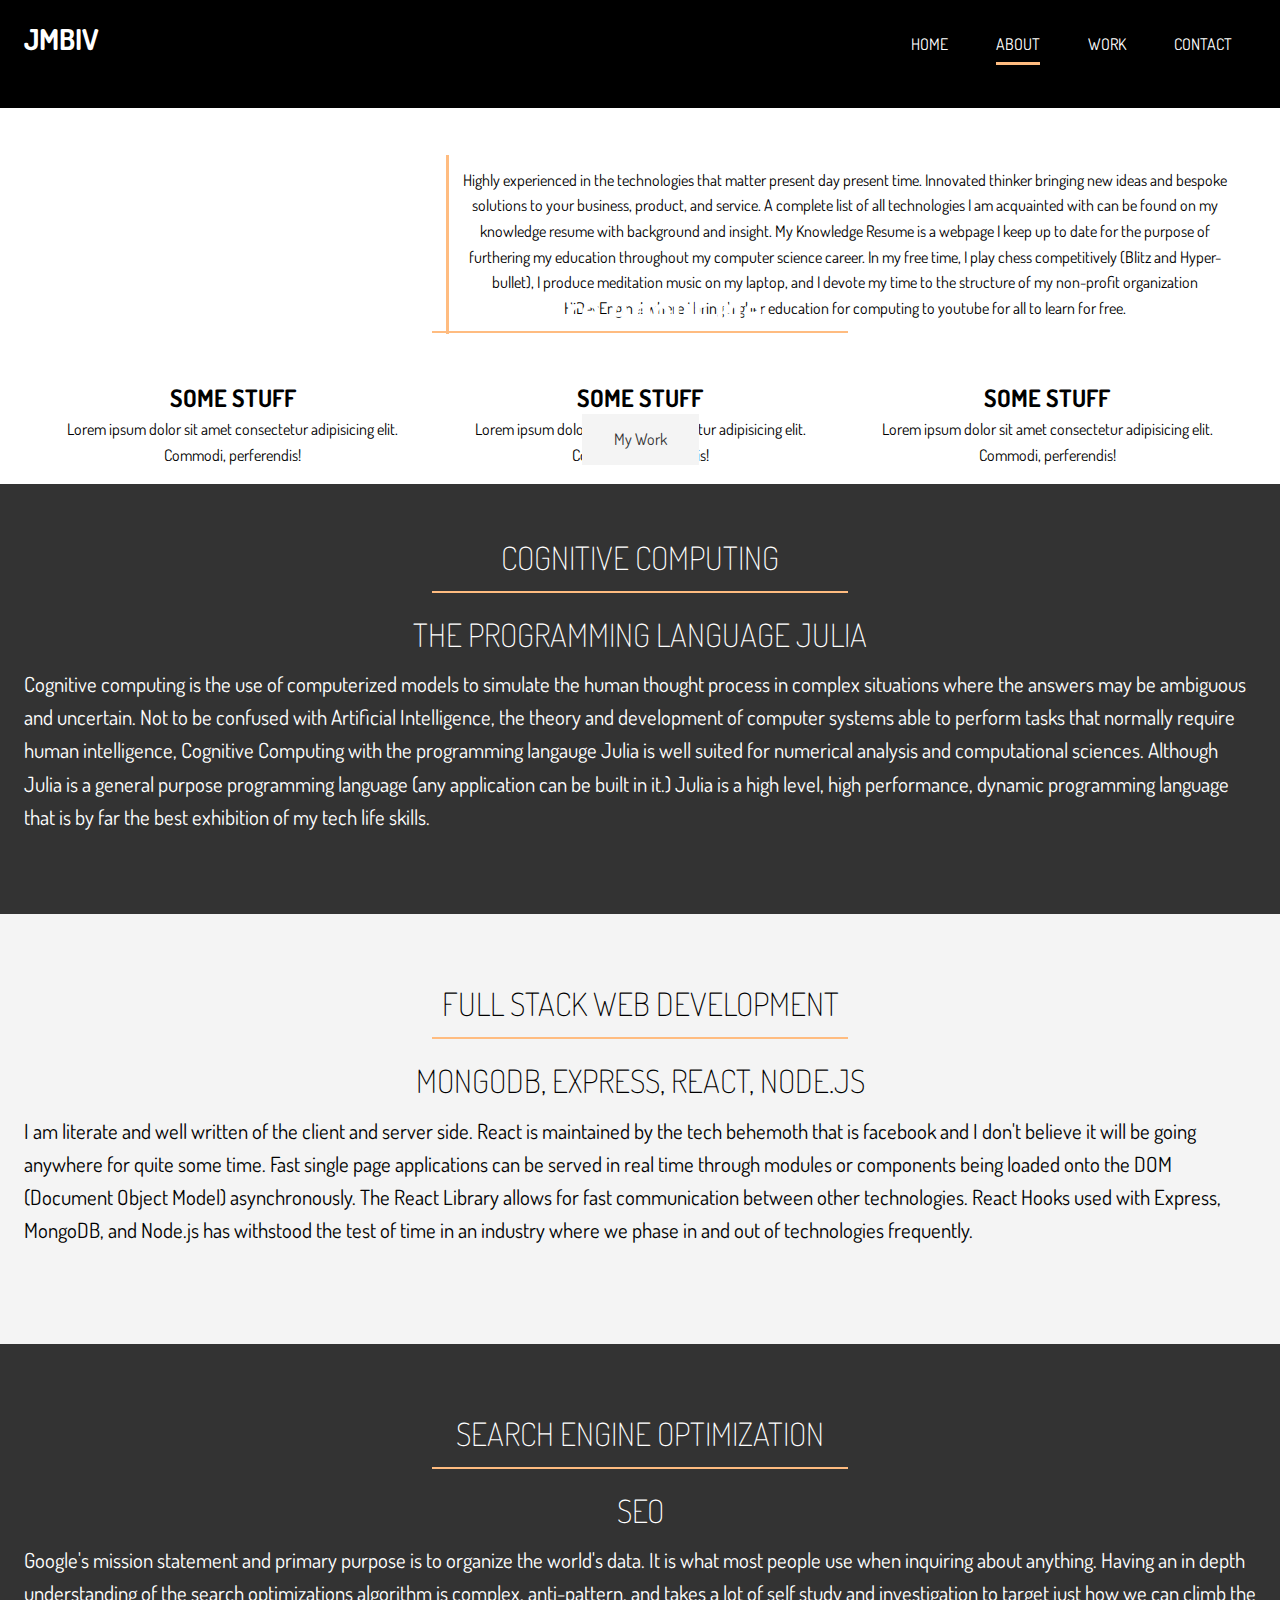
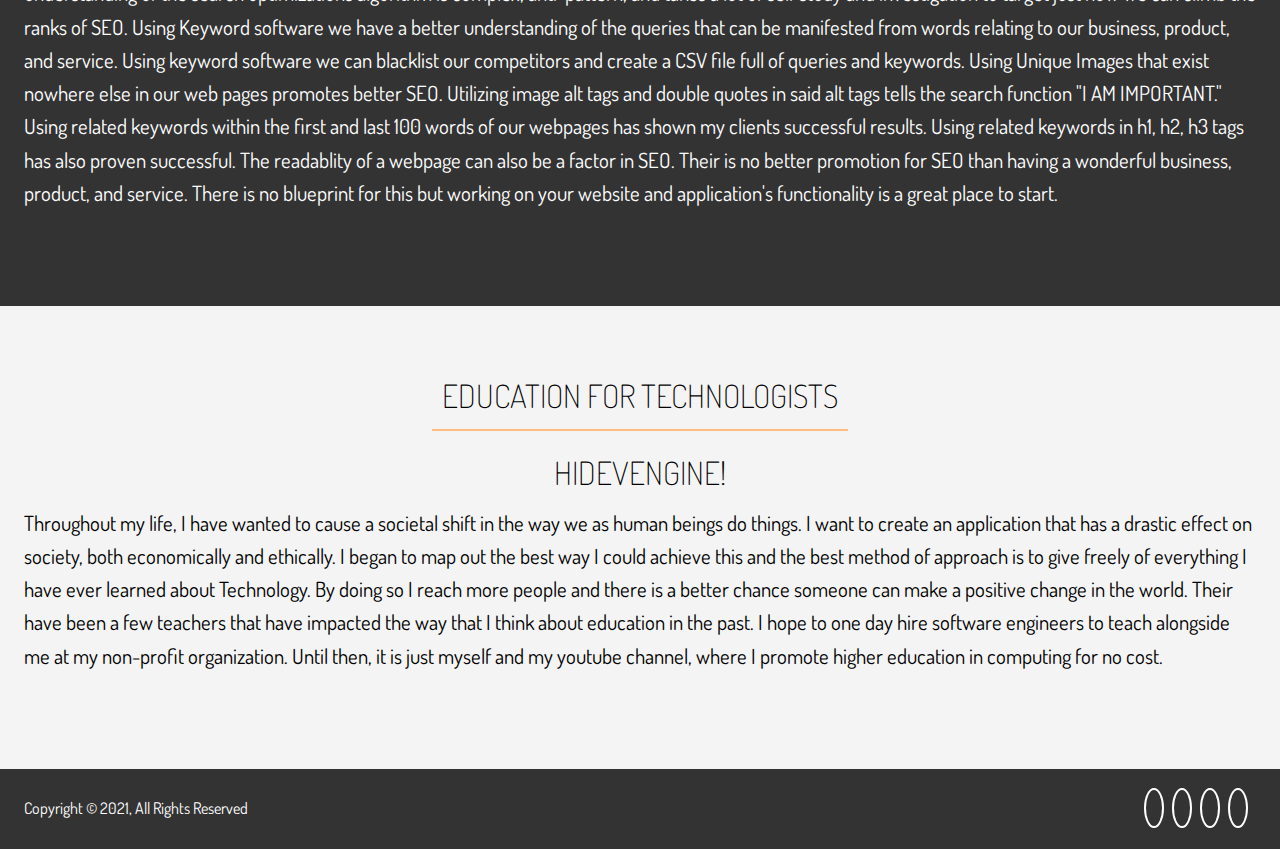
==== about.html @ 96aaffb4 "lot of files" ====
<!DOCTYPE html>
<html lang="en">
  <head>
    <meta charset="UTF-8" />
    <meta http-equiv="X-UA-Compatible" content="IE=edge" />
    <meta name="viewport" content="width=device-width, initial-scale=1.0" />
    <link
      rel="stylesheet"
      href="https://cdnjs.cloudflare.com/ajax/libs/font-awesome/5.15.3/css/all.min.css"
      integrity="sha512-iBBXm8fW90+nuLcSKlbmrPcLa0OT92xO1BIsZ+ywDWZCvqsWgccV3gFoRBv0z+8dLJgyAHIhR35VZc2oM/gI1w=="
      crossorigin="anonymous"
      referrerpolicy="no-referrer"
    />
    <link rel="preconnect" href="https://fonts.googleapis.com" />
    <link rel="preconnect" href="https://fonts.gstatic.com" crossorigin />
    <link
      href="https://fonts.googleapis.com/css2?family=Dosis&display=swap"
      rel="stylesheet"
    />
    <link rel="stylesheet" href="css/main.css" />
    <title>JMBIV | HiDevEngine!</title>
  </head>
  <body>
    <!-- Header -->
    <div id="about-js">
      <header id="header-home">
        <div class="container">
          <nav id="main-nav">
            <h1 class="logo"><i class="fab fa-slack"></i> JMBIV</h1>
            <ul>
              <li><a href="index.html">Home</a></li>
              <li><a href="about.html" class="current">About</a></li>
              <li><a href="work.html">Work</a></li>
              <li><a href="contact.html">Contact</a></li>
            </ul>
          </nav>
          <div class="header-content">
            <h1 class="header-name">More About Me</h1>
            <div class="bottom-line"></div>
            <p class="lead">
              Devout technologist with 5+ years of experience practicing digital
              operations.
            </p>
            <a href="work.html" class="btn-light">My Work</a>
          </div>
        </div>
      </header>
    </div>

    <!-- Section A: writing plus first row -->

    <section id="home-a" class="text-center pt my-t">
      <div class="container">
        <div class="about">
          <img
            clas="bio-image"
            src="https://avatars.githubusercontent.com/u/45986534?v=4"
            alt=""
          />
          <p class="bio">
            Highly experienced in the technologies that matter present day
            present time. Innovated thinker bringing new ideas and bespoke
            solutions to your business, product, and service. A complete list of
            all technologies I am acquainted with can be found on my knowledge
            resume with background and insight. My Knowledge Resume is a webpage
            I keep up to date for the purpose of furthering my education
            throughout my computer science career. In my free time, I play chess
            competitively (Blitz and Hyper-bullet), I produce meditation music
            on my laptop, and I devote my time to the structure of my non-profit
            organization HiDevEngine! where I bring higher education for
            computing to youtube for all to learn for free.
          </p>
          <div class="section-1">
            <i class="fas fa-award fa-2x"></i>
            <h2>Some stuff</h2>
            <p>
              Lorem ipsum dolor sit amet consectetur adipisicing elit. Commodi,
              perferendis!
            </p>
          </div>
          <div class="section-2">
            <i class="fas fa-award fa-2x"></i>
            <h2>Some stuff</h2>
            <p>
              Lorem ipsum dolor sit amet consectetur adipisicing elit. Commodi,
              perferendis!
            </p>
          </div>
          <div class="section-3">
            <i class="fas fa-award fa-2x"></i>
            <h2>Some stuff</h2>
            <p>
              Lorem ipsum dolor sit amet consectetur adipisicing elit. Commodi,
              perferendis!
            </p>
          </div>
        </div>
      </div>
    </section>

    <!-- Section B: progress bar -->

    <section id="about-b" class="bg-dark py-3">
      <div class="container">
        <h2 class="section-title">Cognitive Computing</h2>
        <div class="bottom-line"></div>
        <h2 class="section-title">The Programming Language Julia</h2>
        <p class="lead">
          Cognitive computing is the use of computerized models to simulate the
          human thought process in complex situations where the answers may be
          ambiguous and uncertain. Not to be confused with Artificial
          Intelligence, the theory and development of computer systems able to
          perform tasks that normally require human intelligence, Cognitive
          Computing with the programming langauge Julia is well suited for
          numerical analysis and computational sciences. Although Julia is a
          general purpose programming language (any application can be built in
          it.) Julia is a high level, high performance, dynamic programming
          language that is by far the best exhibition of my tech life skills.
        </p>
      </div>
    </section>

    <!-- section c -->
    <section id="about-c" class="bg-light py-4">
      <div class="container">
        <h2 class="section-title">Full Stack Web Development</h2>
        <div class="bottom-line"></div>
        <h2 class="section-title">MongoDB, Express, React, Node.js</h2>
        <p class="lead">
          I am literate and well written of the client and server side. React is
          maintained by the tech behemoth that is facebook and I don't believe
          it will be going anywhere for quite some time. Fast single page
          applications can be served in real time through modules or components
          being loaded onto the DOM (Document Object Model) asynchronously. The
          React Library allows for fast communication between other
          technologies. React Hooks used with Express, MongoDB, and Node.js has
          withstood the test of time in an industry where we phase in and out of
          technologies frequently.
        </p>
      </div>
    </section>

    <section id="about-d" class="bg-dark py-4">
      <div class="container">
        <h2 class="section-title">Search Engine Optimization</h2>
        <div class="bottom-line"></div>
        <h2 class="section-title">SEO</h2>
        <p class="lead">
          Google's mission statement and primary purpose is to organize the
          world's data. It is what most people use when inquiring about
          anything. Having an in depth understanding of the search optimizations
          algorithm is complex, anti-pattern, and takes a lot of self study and
          investigation to target just how we can climb the ranks of SEO. Using
          Keyword software we have a better understanding of the queries that
          can be manifested from words relating to our business, product, and
          service. Using keyword software we can blacklist our competitors and
          create a CSV file full of queries and keywords. Using Unique Images
          that exist nowhere else in our web pages promotes better SEO.
          Utilizing image alt tags and double quotes in said alt tags tells the
          search function "I AM IMPORTANT." Using related keywords within the
          first and last 100 words of our webpages has shown my clients
          successful results. Using related keywords in h1, h2, h3 tags has also
          proven successful. The readablity of a webpage can also be a factor in
          SEO. Their is no better promotion for SEO than having a wonderful
          business, product, and service. There is no blueprint for this but
          working on your website and application's functionality is a great
          place to start.
        </p>
      </div>
    </section>

    <section id="about-d" class="bg-light py-4">
      <div class="container">
        <h2 class="section-title">Education for Technologists</h2>
        <div class="bottom-line"></div>
        <h2 class="section-title">HiDevEngine!</h2>
        <p class="lead">
          Throughout my life, I have wanted to cause a societal shift in the way
          we as human beings do things. I want to create an application that has
          a drastic effect on society, both economically and ethically. I began
          to map out the best way I could achieve this and the best method of
          approach is to give freely of everything I have ever learned about
          Technology. By doing so I reach more people and there is a better
          chance someone can make a positive change in the world. Their have
          been a few teachers that have impacted the way that I think about
          education in the past. I hope to one day hire software engineers to
          teach alongside me at my non-profit organization. Until then, it is
          just myself and my youtube channel, where I promote higher education
          in computing for no cost.
        </p>
      </div>
    </section>

    <footer id="main-footer">
      <div class="footer-content container">
        <p>Copyright &copy; 2021, All Rights Reserved</p>
        <div class="social">
          <i class="fab fa-twitter"></i>
          <i class="fab fa-youtube"></i>
          <i class="fab fa-linkedin"></i>
          <i class="fab fa-github"></i>
        </div>
      </div>
    </footer>

    <script src="https://cdn.jsdelivr.net/npm/particles.js@2.0.0/particles.min.js"></script>
    <script>
      particlesJS.load("about-js", "about.json", function () {
        console.log("about.json loading...");
      });
    </script>
  </body>
</html>
---- css/main.css ----
.container {
  max-width: 1280px;
  padding: 0 1.5rem;
  margin: auto;
  overflow: hidden;
}

.btn-main,
.btn-light,
.btn-dark {
  display: inline-block;
  padding: 0.8rem 2rem;
  transition: all 0.5s;
  border: none;
  cursor: pointer;
}

.btn-main {
  color: #333;
  background-color: #ffbc80;
}

.btn-light {
  color: #333;
  background-color: #f4f4f4;
}

.btn-dark {
  color: #f4f4f4;
  background-color: #333;
}

button[class^="btn-"]:hover,
a[class^="btn-"]:hover,
input[class^="btn-"]:hover {
  background: #ffbc80;
}

.lead {
  font-size: 1.3rem;
  margin-bottom: 2rem;
}

.text-center {
  text-align: center;
}

.py-1 {
  padding: 1rem 0;
}

.py-2 {
  padding: 2rem 0;
}

.py-3 {
  padding: 3rem 0;
}

.py-4 {
  padding: 4rem 0;
}

.py-pt {
  padding-top: 2rem;
}

.py-pb {
  padding-bottom: 2rem;
}

.my-1 {
  margin: 1rem 0;
}

.my-2 {
  margin: 2rem 0;
}

.my-3 {
  margin: 3rem 0;
}

.my-4 {
  margin: 4rem 0;
}

.my-t {
  margin-top: 2rem;
}

.my-b {
  margin-bottom: 2rem;
}

.bottom-line {
  height: 2px;
  width: 26rem;
  background: #ffbc80;
  display: block;
  margin: 0 auto 1rem auto;
}

.section-title {
  font-size: 2rem;
  display: block;
  padding-bottom: 0.5rem;
  text-align: center;
  font-weight: 100;
  text-transform: uppercase;
}

.bg-main {
  background: #ffbc80;
  color: #000;
}

.bg-dark {
  background: #333;
  color: #fff;
}

.bg-light {
  background: #f4f4f4;
  color: #000;
}

.bg-medium {
  background: #ccc;
  color: #000;
}

#home-a .about {
  display: grid;
  grid-template-areas: "bioimage bio bio" "aw1 aw2 aw3";
  grid-gap: 1.2rem;
  padding: 15px;
}

#home-a .bio-image {
  grid-area: bioimage;
}

#home-a .bio {
  grid-area: bio;
  border-left: 3px solid #ffbc80;
  padding: 0.8rem;
}

#home-a .section-1 {
  grid-area: aw1;
}

#home-a .section-2 {
  grid-area: aw2;
}

#home-a .section-3 {
  grid-area: aw3;
}

#home-a .section-1 .fas,
#home-a .section-2 .fas,
#home-a .section-3 .fas {
  color: #ffbc80;
  margin: 1rem;
}

#home-a .specials {
  margin-top: 3rem;
  display: grid;
  grid-gap: 1rem;
  grid-template-columns: repeat(8, 1fr);
}

#home-a img {
  padding-top: 8px;
}

#home-b .stats {
  display: grid;
  grid-template-columns: repeat(3, 1fr);
}
#home-b .stats li {
  line-height: 2;
}
#home-b .stats li.stats-title {
  font-size: 1.5rem;
}
#home-b .stats li.stats-number {
  font-size: 2rem;
  font-weight: bold;
}
#home-b .stats div {
  padding: 3rem 0;
}
#home-b .stats div:nth-child(odd) {
  background: #f4f4f4;
}
#home-b .stats div:nth-child(even) {
  background: #f4f4f4;
}

#home-c .process {
  display: grid;
  grid-template-columns: repeat(4, 1fr);
  grid-gap: 1.5rem;
  text-align: center;
}
#home-c .process-step {
  position: absolute;
  top: 0;
  right: 0;
  font-size: 28px;
  background: #ffbc80;
  border-radius: 50%;
  height: 15px;
  width: 15px;
  line-height: 15px;
  padding: 1rem;
  transition: all 1s;
}
#home-c .process-icon {
  border-radius: 50%;
  background: #333;
  color: #fff;
  padding: 2rem;
  width: 70px;
  height: 70px;
  line-height: 70px;
  text-align: center;
  position: relative;
  transition: all 1s;
}
#home-c .process-icon:hover {
  background: #ffbc80;
  width: 90px;
  height: 90px;
  line-height: 90px;
}
#home-c .process-icon:hover .process-step {
  background: #333;
}

#main-footer {
  background: #333;
  color: #fff;
  height: 5rem;
}
#main-footer .footer-content {
  display: flex;
  justify-content: space-between;
  height: 5rem;
  align-items: center;
}
#main-footer .footer-content .social .fab {
  margin-right: 0.5rem;
  border: 2px #fff solid;
  border-radius: 50%;
  height: 20px;
  width: 20px;
  line-height: 20px;
  text-align: center;
  padding: 0.5rem;
}
#main-footer .footer-content .social .fab:hover {
  background: #ffbc80;
}

* {
  margin: 0;
  padding: 0;
}

body {
  font-family: "dosis", sans-serif;
  line-height: 1.6;
  background: #fff;
}

a {
  text-decoration: none;
  color: #333;
}

ul {
  list-style: none;
}

h2,
h3,
h4 {
  text-transform: uppercase;
}

img {
  width: 100%;
}

#main-nav .logo span {
  width: 70px;
  height: 70px;
  color: #fff;
  text-transform: uppercase;
  padding: 1rem;
}

#main-nav {
  display: flex;
  justify-content: space-between;
  padding-top: 1rem;
}
#main-nav ul {
  display: flex;
}
#main-nav li {
  padding: 1rem 1.5rem;
}
#main-nav a {
  text-decoration: none;
  color: #fff;
  text-transform: uppercase;
  border-bottom: 3px transparent solid;
  padding-bottom: 0.5rem;
  transition: border-color 0.5s;
}
#main-nav a:hover {
  border-color: #ccc;
}
#main-nav a.current {
  border-color: #ffbc80;
}

#particles-js {
  background-color: #000000;
}

#about-js {
  background: #000;
}

#about-js {
  width: 100%;
  height: 100%;
  z-index: 1;
}

#header-home {
  height: 12vh;
  color: #fff;
  position: relative;
}
#header-home .header-content {
  text-align: center;
  padding-top: 17%;
}
#header-home .header-name {
  font-size: 2.5rem;
  line-height: 1.2;
}
#header-home h1 {
  font-size: 1.8rem;
}

#header-inner {
  height: 12vh;
  color: #fff;
  position: relative;
}

@media (max-width: 550px) {
  #main-nav ul li {
    padding: 1rem;
  }
  #main-nav ul li {
    justify-content: center;
  }
  #particles-js,
  #about-js {
    padding-bottom: 10%;
  }
  #home-a .specials {
    grid-template-columns: repeat(4, 1fr);
  }
  .bottom-line {
    width: 100%;
  }
}

@media (max-width: 768px) {
  #home-a .specials {
    grid-template-columns: repeat(4, 1fr);
  }
  #home-c .process {
    grid-template-columns: repeat(1, 1fr);
  }
  #home-b .stats {
    grid-template-columns: repeat(1, 1fr);
  }
  #home-a .about {
    display: grid;
    grid-template-areas: "bioimage" "bio" "aw1" "aw2" "aw3";
    grid-gap: 1.2rem;
    padding: 15px;
  }
  #about-b .container > p.lead,
  #about-c .container > p.lead,
  #about-d .container > p.lead {
    text-align: center;
  }
  #particles-js,
  #about-js {
    padding-bottom: 17%;
  }
}

@media (max-width: 375px) {
  #home-a .specials {
    grid-template-columns: repeat(2, 1fr);
    padding: 10px;
    margin-top: 0;
  }
  #particles-js,
  #about-js {
    padding-bottom: 17%;
  }
  #home-a .about {
    display: grid;
    grid-template-areas: "bioimage" "bio" "aw1" "aw2" "aw3";
    grid-gap: 1.2rem;
    padding: 15px;
  }
  #home-c .process {
    grid-template-columns: repeat(1, 1fr);
  }
}

@media (max-width: 414px) {
  #header-home .header-name {
    font-size: 2.3rem;
  }
  #home-c .process {
    grid-template-columns: repeat(1, 1fr);
  }
  #main-footer .footer-content.container {
    padding: 0 0.5rem;
  }
  #particles-js,
  #about-js {
    padding-bottom: 22%;
  }
  #home-a .about {
    display: grid;
    grid-template-areas: "bioimage" "bio" "aw1" "aw2" "aw3";
    grid-gap: 1.2rem;
    padding: 15px;
  }
  #about-b .container > p.lead,
  #about-c .container > p.lead,
  #about-d .container > p.lead {
    text-align: center;
  }
}

.items {
  display: grid;
  grid-template-columns: repeat(3, 1fr);
  grid-gap: 0.1rem;
  box-shadow: 0 5px 10px 0 rgba(0, 0, 0, 0.3);
}

.item {
  position: relative;
  background: #ffbc80;
  overflow: hidden;
}
.item:after {
  content: "";
  position: absolute;
  display: block;
  background: inherit;
  opacity: 0.9;
  top: 0;
  left: 0;
  width: 100%;
  height: 100%;
  transform: scale(2) translateX(-75%) translateY(-75%) rotate(-28deg);
  transition: transform 3s cubic-bezier(0.2, 1, 0.3, 1);
}
.item:hover::after {
  transform: scale(2) translateX(0) translateY(0) rotate(-28deg);
}
.item:hover .item-image {
  transform: scale(1.1);
}
.item:hover .item-text {
  opacity: 1;
  transform: translateY(0);
}
.item-image {
  height: auto;
  display: block;
  transform: translateZ(0);
  transition: transform 750ms cubic-bezier(0.2, 1, 0.3, 1);
}
.item-image:before {
  content: "";
  display: block;
  padding-top: 75%;
  overflow: hidden;
}
.item-image img {
  position: absolute;
  top: 0;
  left: 0;
  width: 100%;
  height: auto;
  line-height: 0;
}
.item-text {
  position: absolute;
  top: 0;
  left: 0;
  bottom: 0;
  right: 0;
  opacity: 0;
  text-align: center;
  z-index: 1;
  color: white;
  transform: translateY(-20%);
  transition: opacity 500ms cubic-bezier(0.2, 1, 0.3, 1),
    transform 500ms cubic-bezier(0.2, 1, 0.3, 1);
  transition-delay: 300ms;
}
.item-text-wrap {
  position: absolute;
  width: 100%;
  top: 50%;
  transform: translateY(-50%);
}
.item-text-title {
  font-size: 2rem;
  padding: 0 1rem;
  margin: 5px 0 0 0;
}
.item-text-category {
  text-transform: uppercase;
  font-size: 1.2rem;
  opacity: 0.7;
  margin: 0;
}

#contact-a .text-fields {
  display: grid;
  grid-template-areas: "name email" "subject phone" "message message";
  grid-gap: 1.2rem;
  margin-bottom: 1.2rem;
}
#contact-a .text-fields .name-input {
  grid-area: name;
}
#contact-a .text-fields .subject-input {
  grid-area: subject;
}
#contact-a .text-fields .email-input {
  grid-area: email;
}
#contact-a .text-fields .phone-input {
  grid-area: phone;
}
#contact-a .text-fields .message-input {
  grid-area: message;
  height: 100px;
}
#contact-a .text-fields .text-input {
  padding: 0.5rem 1rem;
}

#contact-a button[type="submit"] {
  width: 50%;
}

#contact-b .contact-info {
  display: grid;
  grid-template-columns: repeat(3, 1fr);
  text-align: center;
}

#contact-c h1 {
  text-align: center;
  font-size: 2rem;
}

@media (max-width: 800px) {
  #main-footer {
    height: 7rem;
  }
  #main-footer .footer-content {
    flex-direction: column;
    padding: 1rem;
    height: 5rem;
  }
}

@media (max-width: 500px) {
  #main-nav {
    flex-direction: column;
    align-items: center;
  }
  #main-nav li {
    padding: 1rem;
  }
  #header-home {
    height: 10rem;
    border-bottom: 3px solid #ffbc80;
  }
  #header-inner {
    height: 10rem;
  }
  .items {
    grid-template-columns: repeat(1, 1fr);
  }
  #main-footer {
    height: 7rem;
  }
  #main-footer .footer-content {
    flex-direction: column;
    padding: 1rem;
    height: 5rem;
  }
  #contact-a .text-fields {
    grid-template-areas: "name" "subject" "email" "phone" "message";
  }
  #contact-b .contact-info {
    grid-template-columns: repeat(1, 1fr);
  }
  #contact-b div {
    margin-bottom: 1rem;
    padding-bottom: 1rem;
    border-bottom: 1px #555 solid;
  }
  #contact-b div:last-child {
    border: none;
    margin-bottom: 0;
    padding-bottom: 0;
  }
  #contact-c h1 {
    font-size: 1.7rem;
  }
}

@media (max-width: 375px) {
  #main-nav {
    flex-direction: column;
    align-items: center;
  }
  #main-nav li {
    padding: 1rem;
  }
  #header-home {
    height: 10rem;
    border-bottom: 3px solid #ffbc80;
  }
  #header-inner {
    height: 10rem;
  }
  #home-a .specials div {
    border-bottom: 1px #f4f4f4 solid;
    padding-bottom: 1rem;
  }
  #home-a .specials div:last-child {
    border: none;
    padding-bottom: 0;
  }
  #main-footer {
    height: 7rem;
  }
  #main-footer .footer-content {
    flex-direction: column;
    padding: 1rem;
    height: 5rem;
  }
}
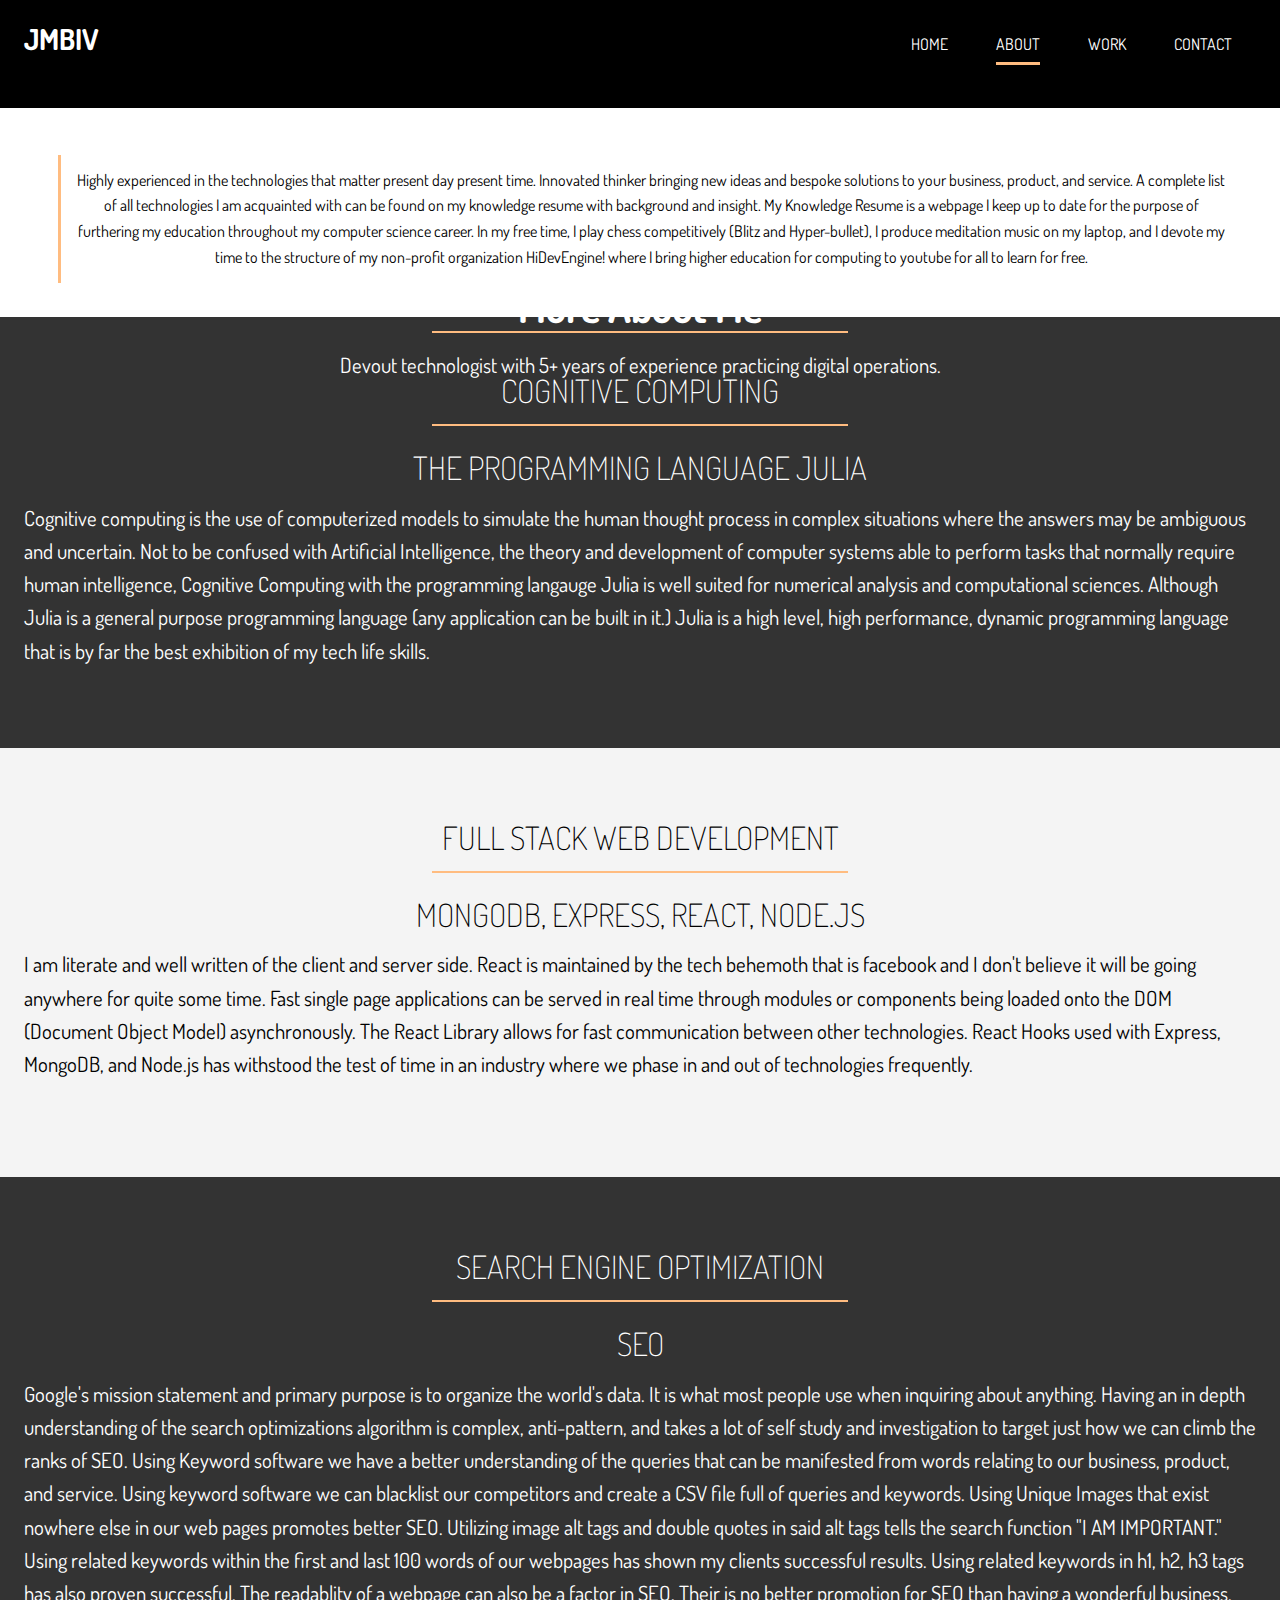
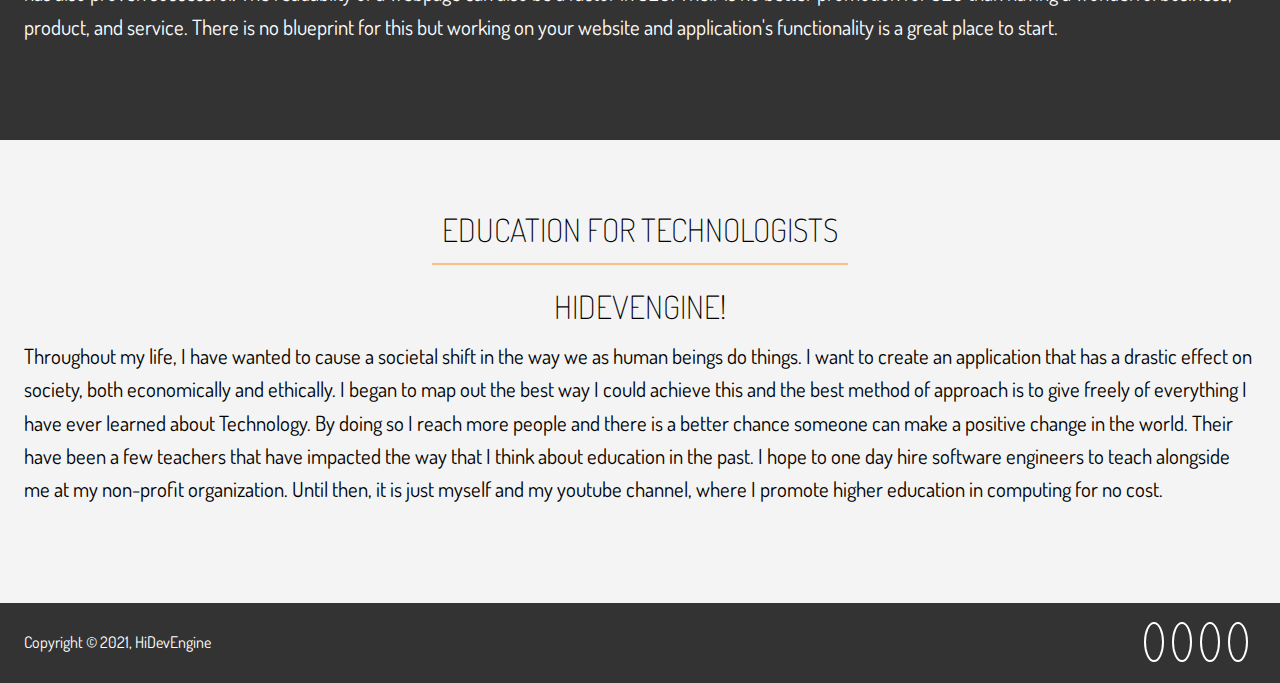
==== commit 31bede15: "production push" ====
--- a/about.html
+++ b/about.html
@@ -4,6 +4,8 @@
     <meta charset="UTF-8" />
     <meta http-equiv="X-UA-Compatible" content="IE=edge" />
     <meta name="viewport" content="width=device-width, initial-scale=1.0" />
+    <link rel="shortcut icon" type="image/x-icon" href="/favicon.ico" />
+
     <link
       rel="stylesheet"
       href="https://cdnjs.cloudflare.com/ajax/libs/font-awesome/5.15.3/css/all.min.css"
@@ -41,7 +43,6 @@
               Devout technologist with 5+ years of experience practicing digital
               operations.
             </p>
-            <a href="work.html" class="btn-light">My Work</a>
           </div>
         </div>
       </header>
@@ -70,30 +71,22 @@
             organization HiDevEngine! where I bring higher education for
             computing to youtube for all to learn for free.
           </p>
-          <div class="section-1">
-            <i class="fas fa-award fa-2x"></i>
-            <h2>Some stuff</h2>
-            <p>
-              Lorem ipsum dolor sit amet consectetur adipisicing elit. Commodi,
-              perferendis!
-            </p>
+          <!-- <div class="section-1">
+            <i class="fas fa-chess-queen fa-2x"></i>
+            <h2>FIDE Rating</h2>
+            <h3>1250</h3>
           </div>
           <div class="section-2">
-            <i class="fas fa-award fa-2x"></i>
-            <h2>Some stuff</h2>
-            <p>
-              Lorem ipsum dolor sit amet consectetur adipisicing elit. Commodi,
-              perferendis!
-            </p>
+            <i class="fas fa-chess fa-2x"></i>
+            <h2>Lichess Rating</h2>
+                        <h3>1350</h2>
+
           </div>
           <div class="section-3">
-            <i class="fas fa-award fa-2x"></i>
-            <h2>Some stuff</h2>
-            <p>
-              Lorem ipsum dolor sit amet consectetur adipisicing elit. Commodi,
-              perferendis!
-            </p>
-          </div>
+            <i class="fas fa-chess-king fa-2x"></i>
+            <h2>Chess.com Rating</h2>
+            <h3>1275</h3>
+          </div> -->
         </div>
       </div>
     </section>
@@ -193,21 +186,34 @@
 
     <footer id="main-footer">
       <div class="footer-content container">
-        <p>Copyright &copy; 2021, All Rights Reserved</p>
+        <p>Copyright &copy; 2021, HiDevEngine <i class="fas fa-heart"></i></p>
         <div class="social">
-          <i class="fab fa-twitter"></i>
-          <i class="fab fa-youtube"></i>
-          <i class="fab fa-linkedin"></i>
-          <i class="fab fa-github"></i>
+          <a href="https://twitter.com/hidevengine" target="_blank">
+            <i class="fab fa-twitter"></i>
+          </a>
+          <a
+            href="https://www.youtube.com/channel/UCmxGTeuQ889sgXfZ1uy3zVQ"
+            target="_blank"
+          >
+            <i class="fab fa-youtube"></i>
+          </a>
+          <a
+            href="https://www.linkedin.com/in/john-broaddus-bb869b178/"
+            target="_blank"
+            ><i class="fab fa-linkedin"></i>
+          </a>
+          <a href="https://github.com/johnbroaddusivccv" target="_blank">
+            <i class="fab fa-github"></i>
+          </a>
         </div>
       </div>
     </footer>
 
     <script src="https://cdn.jsdelivr.net/npm/particles.js@2.0.0/particles.min.js"></script>
     <script>
-      particlesJS.load("about-js", "about.json", function () {
-        console.log("about.json loading...");
-      });
+      particlesJS.load('about-js', 'about.json', function () {
+        console.log('about.json loading...')
+      })
     </script>
   </body>
 </html>
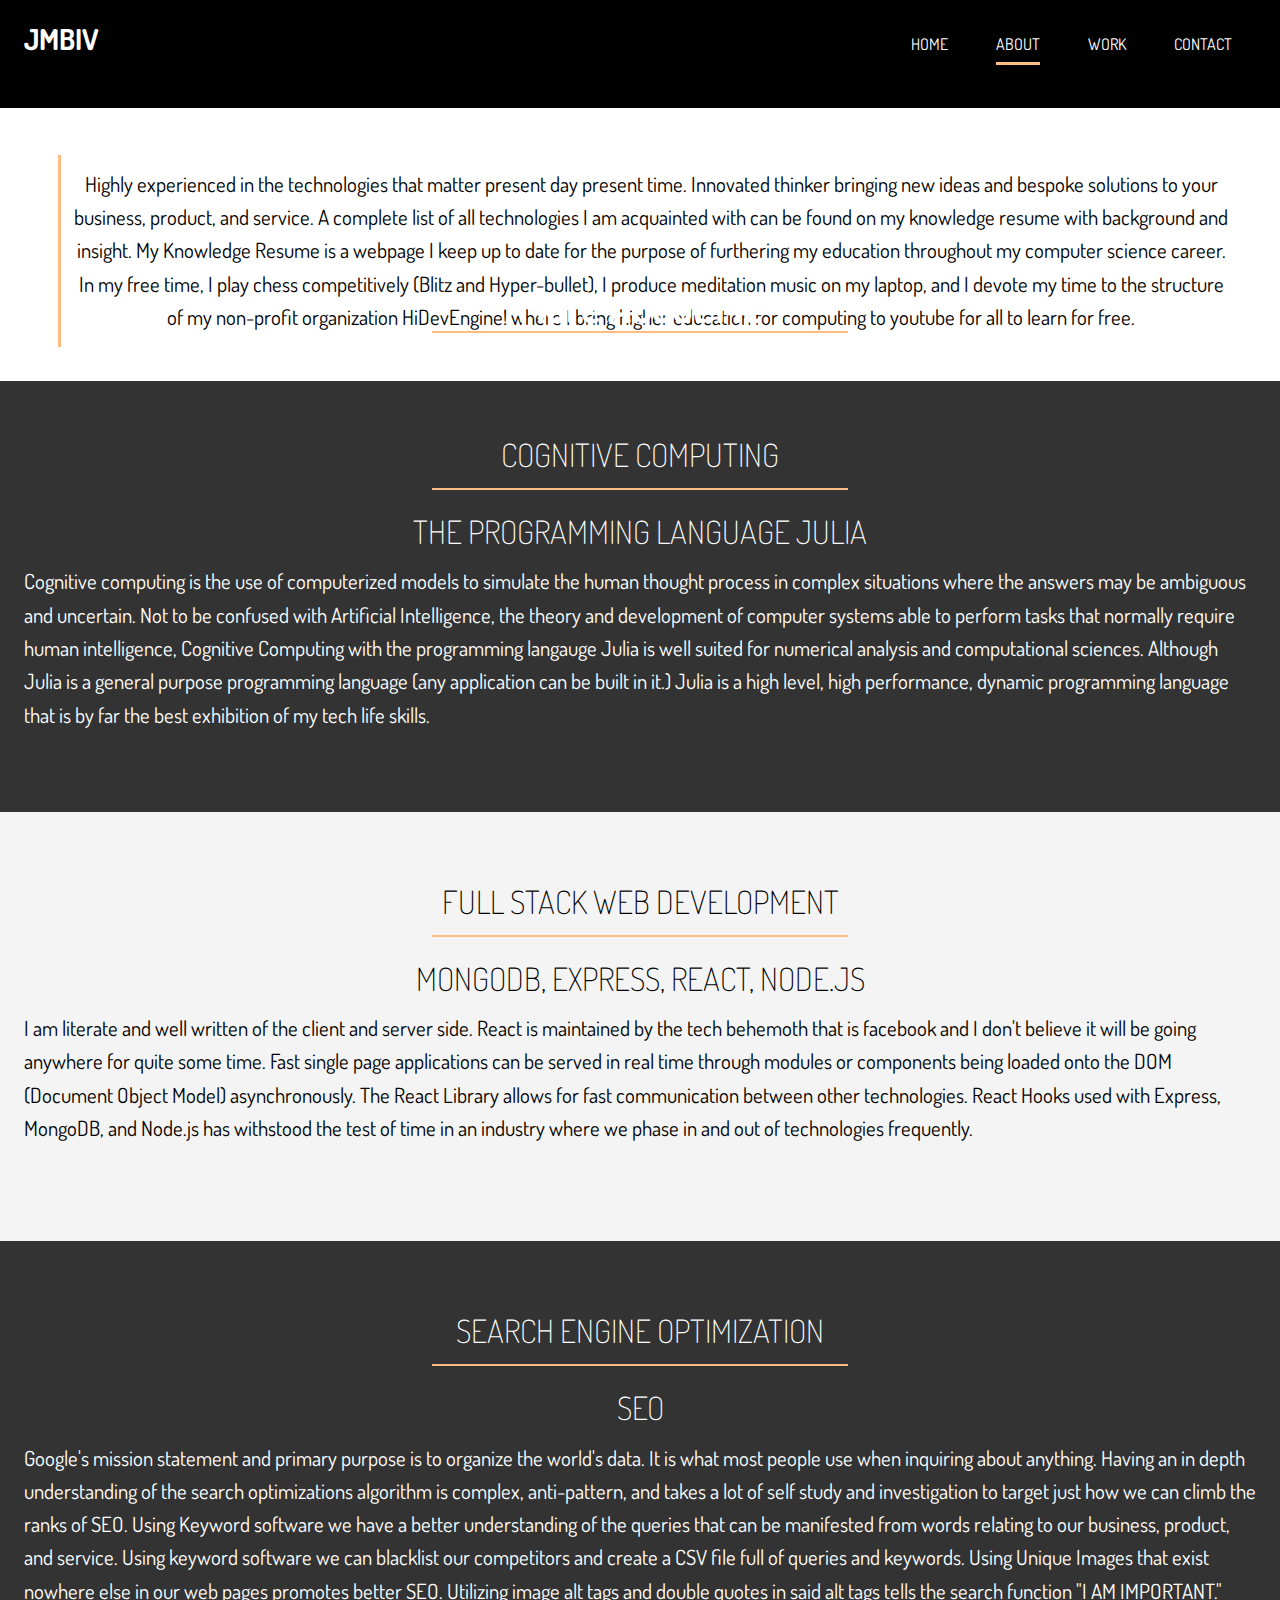
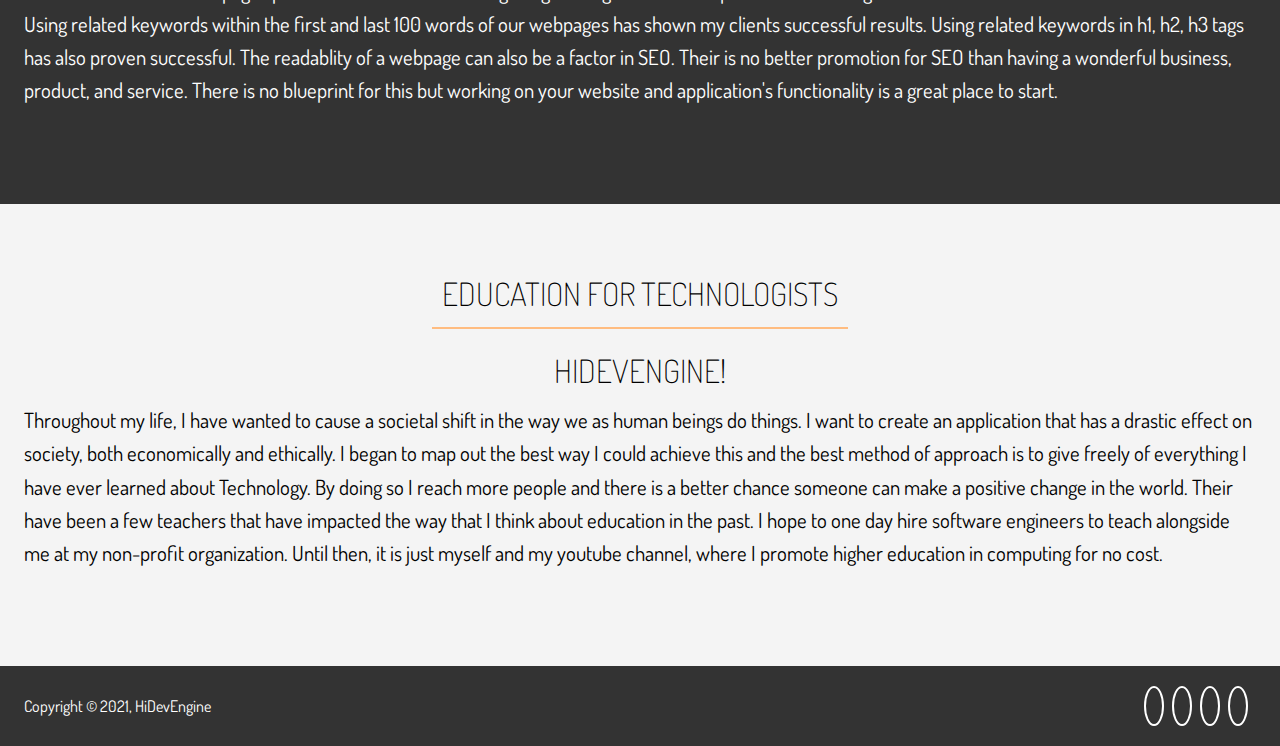
==== commit bb47640b: "favicon error" ====
--- a/about.html
+++ b/about.html
@@ -4,7 +4,7 @@
     <meta charset="UTF-8" />
     <meta http-equiv="X-UA-Compatible" content="IE=edge" />
     <meta name="viewport" content="width=device-width, initial-scale=1.0" />
-    <link rel="shortcut icon" type="image/x-icon" href="/favicon.ico" />
+    <link rel="shortcut icon" type="image/x-icon" href="/favicon.png" />
 
     <link
       rel="stylesheet"
--- a/css/main.css
+++ b/css/main.css
@@ -30,9 +30,9 @@
   background-color: #333;
 }
 
-button[class^="btn-"]:hover,
-a[class^="btn-"]:hover,
-input[class^="btn-"]:hover {
+button[class^='btn-']:hover,
+a[class^='btn-']:hover,
+input[class^='btn-']:hover {
   background: #ffbc80;
 }
 
@@ -132,9 +132,10 @@
 
 #home-a .about {
   display: grid;
-  grid-template-areas: "bioimage bio bio" "aw1 aw2 aw3";
+  grid-template-areas: 'bioimage bio bio' 'aw1 aw2 aw3';
   grid-gap: 1.2rem;
   padding: 15px;
+  flex-grow: 1;
 }
 
 #home-a .bio-image {
@@ -266,6 +267,10 @@
 #main-footer .footer-content .social .fab:hover {
   background: #ffbc80;
 }
+#main-footer .footer-content a {
+  text-decoration: none;
+  color: #fff;
+}
 
 * {
   margin: 0;
@@ -273,7 +278,7 @@
 }
 
 body {
-  font-family: "dosis", sans-serif;
+  font-family: 'dosis', sans-serif;
   line-height: 1.6;
   background: #fff;
 }
@@ -340,6 +345,7 @@
 }
 
 #about-js {
+  background: #000;
   width: 100%;
   height: 100%;
   z-index: 1;
@@ -347,6 +353,7 @@
 
 #header-home {
   height: 12vh;
+  background: #000;
   color: #fff;
   position: relative;
 }
@@ -399,7 +406,7 @@
   }
   #home-a .about {
     display: grid;
-    grid-template-areas: "bioimage" "bio" "aw1" "aw2" "aw3";
+    grid-template-areas: 'bioimage' 'bio' 'aw1' 'aw2' 'aw3';
     grid-gap: 1.2rem;
     padding: 15px;
   }
@@ -426,13 +433,21 @@
   }
   #home-a .about {
     display: grid;
-    grid-template-areas: "bioimage" "bio" "aw1" "aw2" "aw3";
+    grid-template-areas: 'bioimage' 'bio' 'aw1' 'aw2' 'aw3';
     grid-gap: 1.2rem;
     padding: 15px;
   }
   #home-c .process {
     grid-template-columns: repeat(1, 1fr);
   }
+}
+
+#home-a .about .bio {
+  font-size: 1.3rem;
+}
+
+.header-content .lead {
+  font-size: 1.4rem;
 }
 
 @media (max-width: 414px) {
@@ -451,7 +466,7 @@
   }
   #home-a .about {
     display: grid;
-    grid-template-areas: "bioimage" "bio" "aw1" "aw2" "aw3";
+    grid-template-areas: 'bioimage' 'bio' 'aw1' 'aw2' 'aw3';
     grid-gap: 1.2rem;
     padding: 15px;
   }
@@ -465,21 +480,21 @@
 .items {
   display: grid;
   grid-template-columns: repeat(3, 1fr);
-  grid-gap: 0.1rem;
+  gap: 0.2rem;
   box-shadow: 0 5px 10px 0 rgba(0, 0, 0, 0.3);
 }
 
 .item {
   position: relative;
-  background: #ffbc80;
+  background: #000;
   overflow: hidden;
 }
 .item:after {
-  content: "";
+  content: '';
   position: absolute;
   display: block;
   background: inherit;
-  opacity: 0.9;
+  opacity: 0.99;
   top: 0;
   left: 0;
   width: 100%;
@@ -504,7 +519,7 @@
   transition: transform 750ms cubic-bezier(0.2, 1, 0.3, 1);
 }
 .item-image:before {
-  content: "";
+  content: '';
   display: block;
   padding-top: 75%;
   overflow: hidden;
@@ -514,7 +529,7 @@
   top: 0;
   left: 0;
   width: 100%;
-  height: auto;
+  height: 100%;
   line-height: 0;
 }
 .item-text {
@@ -552,7 +567,7 @@
 
 #contact-a .text-fields {
   display: grid;
-  grid-template-areas: "name email" "subject phone" "message message";
+  grid-template-areas: 'name email' 'subject phone' 'message message';
   grid-gap: 1.2rem;
   margin-bottom: 1.2rem;
 }
@@ -576,7 +591,7 @@
   padding: 0.5rem 1rem;
 }
 
-#contact-a button[type="submit"] {
+#contact-a button[type='submit'] {
   width: 50%;
 }
 
@@ -584,6 +599,9 @@
   display: grid;
   grid-template-columns: repeat(3, 1fr);
   text-align: center;
+}
+#contact-b .contact-info i {
+  padding: 0.8rem;
 }
 
 #contact-c h1 {
@@ -629,7 +647,7 @@
     height: 5rem;
   }
   #contact-a .text-fields {
-    grid-template-areas: "name" "subject" "email" "phone" "message";
+    grid-template-areas: 'name' 'subject' 'email' 'phone' 'message';
   }
   #contact-b .contact-info {
     grid-template-columns: repeat(1, 1fr);
@@ -658,11 +676,18 @@
     padding: 1rem;
   }
   #header-home {
-    height: 10rem;
+    height: 8rem;
     border-bottom: 3px solid #ffbc80;
+  }
+  #header-home .header-name {
+    padding-top: 5%;
+    font-size: 1.9rem;
   }
   #header-inner {
     height: 10rem;
+  }
+  .header-content .lead {
+    font-size: 1.4rem;
   }
   #home-a .specials div {
     border-bottom: 1px #f4f4f4 solid;
@@ -680,4 +705,7 @@
     padding: 1rem;
     height: 5rem;
   }
-}
+  #home-a .about .bio {
+    font-size: 1.2rem;
+  }
+}
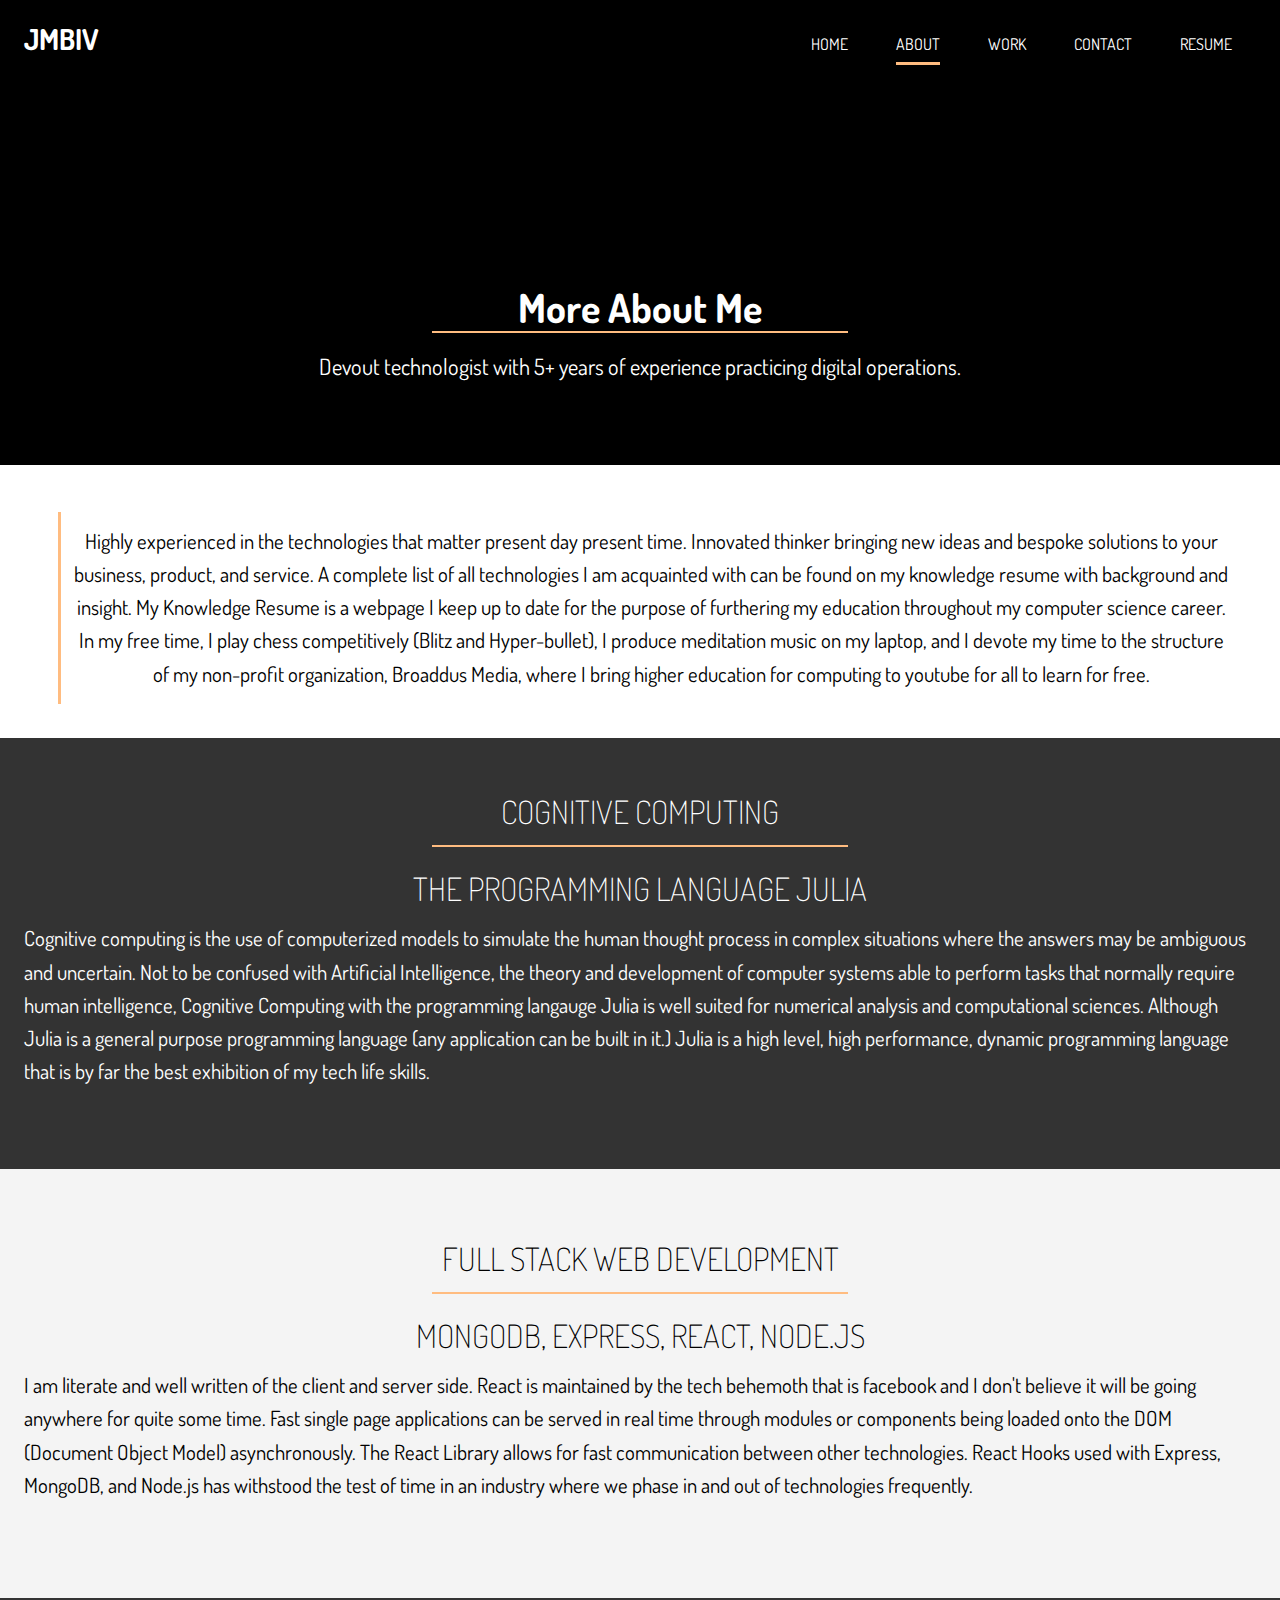
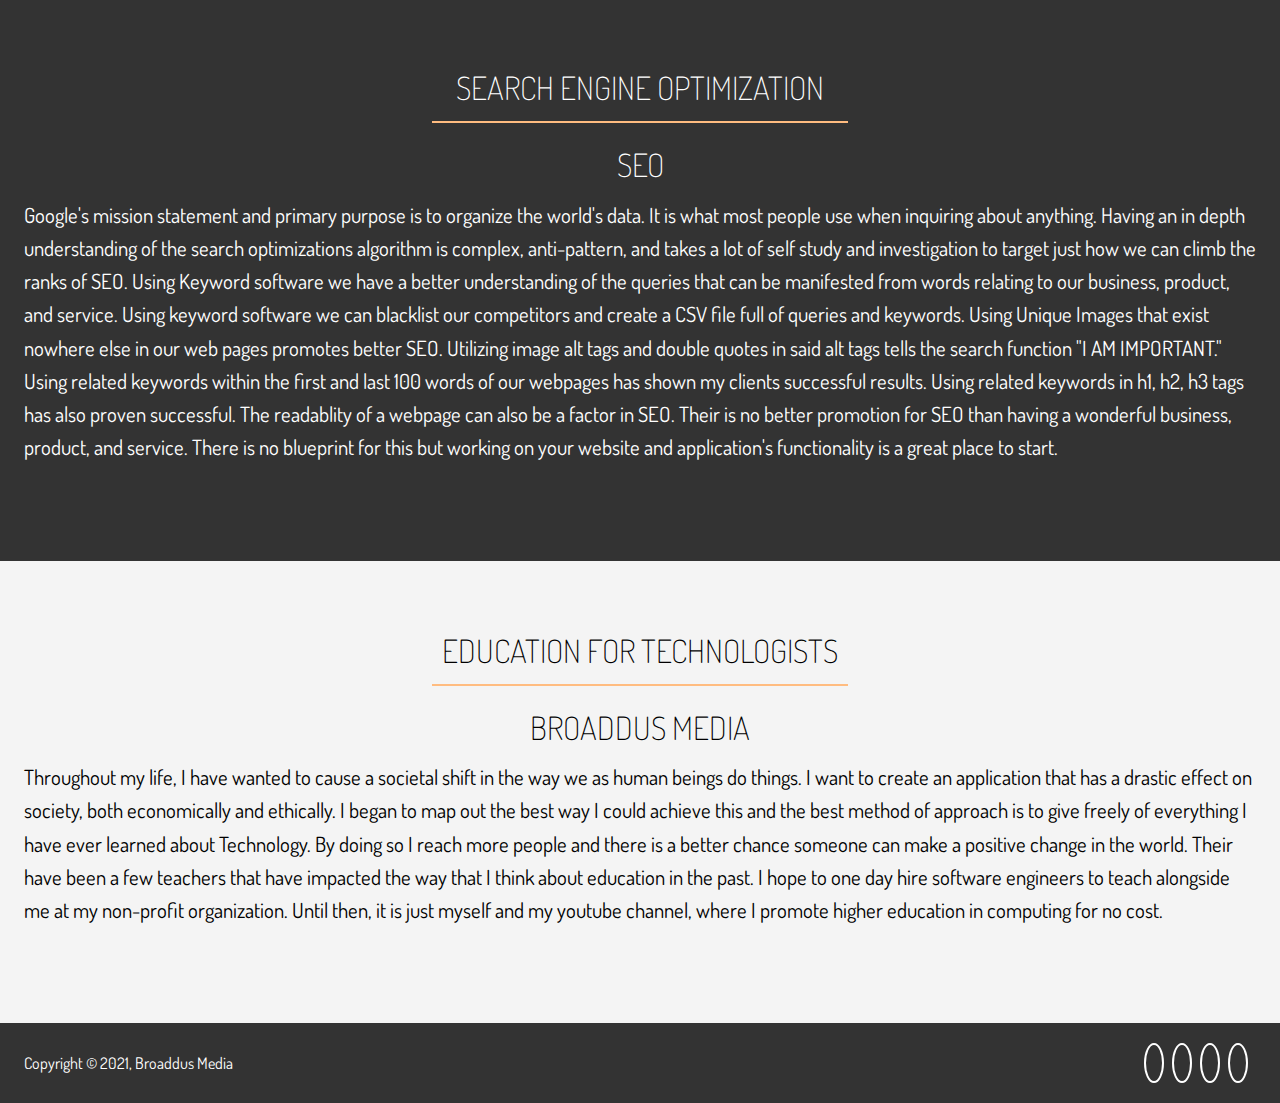
==== commit a37b40b3: "fixed cumulative layout shift" ====
--- a/about.html
+++ b/about.html
@@ -20,7 +20,7 @@
       rel="stylesheet"
     />
     <link rel="stylesheet" href="css/main.css" />
-    <title>JMBIV | HiDevEngine!</title>
+    <title>JMBIV | About</title>
   </head>
   <body>
     <!-- Header -->
@@ -34,6 +34,7 @@
               <li><a href="about.html" class="current">About</a></li>
               <li><a href="work.html">Work</a></li>
               <li><a href="contact.html">Contact</a></li>
+              <li><a href="/jmbiv.pdf" download>Resume</a></li>
             </ul>
           </nav>
           <div class="header-content">
@@ -68,7 +69,7 @@
             throughout my computer science career. In my free time, I play chess
             competitively (Blitz and Hyper-bullet), I produce meditation music
             on my laptop, and I devote my time to the structure of my non-profit
-            organization HiDevEngine! where I bring higher education for
+            organization, Broaddus Media, where I bring higher education for
             computing to youtube for all to learn for free.
           </p>
           <!-- <div class="section-1">
@@ -166,7 +167,7 @@
       <div class="container">
         <h2 class="section-title">Education for Technologists</h2>
         <div class="bottom-line"></div>
-        <h2 class="section-title">HiDevEngine!</h2>
+        <h2 class="section-title">Broaddus Media</h2>
         <p class="lead">
           Throughout my life, I have wanted to cause a societal shift in the way
           we as human beings do things. I want to create an application that has
@@ -186,9 +187,11 @@
 
     <footer id="main-footer">
       <div class="footer-content container">
-        <p>Copyright &copy; 2021, HiDevEngine <i class="fas fa-heart"></i></p>
+        <p>
+          Copyright &copy; 2021, Broaddus Media <i class="fas fa-heart"></i>
+        </p>
         <div class="social">
-          <a href="https://twitter.com/hidevengine" target="_blank">
+          <a href="https://twitter.com/Broaddusmedia" target="_blank">
             <i class="fab fa-twitter"></i>
           </a>
           <a
@@ -208,12 +211,5 @@
         </div>
       </div>
     </footer>
-
-    <script src="https://cdn.jsdelivr.net/npm/particles.js@2.0.0/particles.min.js"></script>
-    <script>
-      particlesJS.load('about-js', 'about.json', function () {
-        console.log('about.json loading...')
-      })
-    </script>
   </body>
 </html>
--- a/css/main.css
+++ b/css/main.css
@@ -336,10 +336,6 @@
   border-color: #ffbc80;
 }
 
-#particles-js {
-  background-color: #000000;
-}
-
 #about-js {
   background: #000;
 }
@@ -352,10 +348,9 @@
 }
 
 #header-home {
-  height: 12vh;
   background: #000;
   color: #fff;
-  position: relative;
+  padding-bottom: 3rem;
 }
 #header-home .header-content {
   text-align: center;
@@ -372,7 +367,6 @@
 #header-inner {
   height: 12vh;
   color: #fff;
-  position: relative;
 }
 
 @media (max-width: 550px) {
@@ -382,12 +376,8 @@
   #main-nav ul li {
     justify-content: center;
   }
-  #particles-js,
-  #about-js {
-    padding-bottom: 10%;
-  }
   #home-a .specials {
-    grid-template-columns: repeat(4, 1fr);
+    grid-template-columns: repeat(2, 1fr);
   }
   .bottom-line {
     width: 100%;
@@ -396,7 +386,7 @@
 
 @media (max-width: 768px) {
   #home-a .specials {
-    grid-template-columns: repeat(4, 1fr);
+    grid-template-columns: repeat(2, 1fr);
   }
   #home-c .process {
     grid-template-columns: repeat(1, 1fr);
@@ -415,10 +405,6 @@
   #about-d .container > p.lead {
     text-align: center;
   }
-  #particles-js,
-  #about-js {
-    padding-bottom: 17%;
-  }
 }
 
 @media (max-width: 375px) {
@@ -427,10 +413,7 @@
     padding: 10px;
     margin-top: 0;
   }
-  #particles-js,
-  #about-js {
-    padding-bottom: 17%;
-  }
+
   #home-a .about {
     display: grid;
     grid-template-areas: 'bioimage' 'bio' 'aw1' 'aw2' 'aw3';
@@ -628,10 +611,7 @@
   #main-nav li {
     padding: 1rem;
   }
-  #header-home {
-    height: 10rem;
-    border-bottom: 3px solid #ffbc80;
-  }
+
   #header-inner {
     height: 10rem;
   }
@@ -675,10 +655,6 @@
   #main-nav li {
     padding: 1rem;
   }
-  #header-home {
-    height: 8rem;
-    border-bottom: 3px solid #ffbc80;
-  }
   #header-home .header-name {
     padding-top: 5%;
     font-size: 1.9rem;
